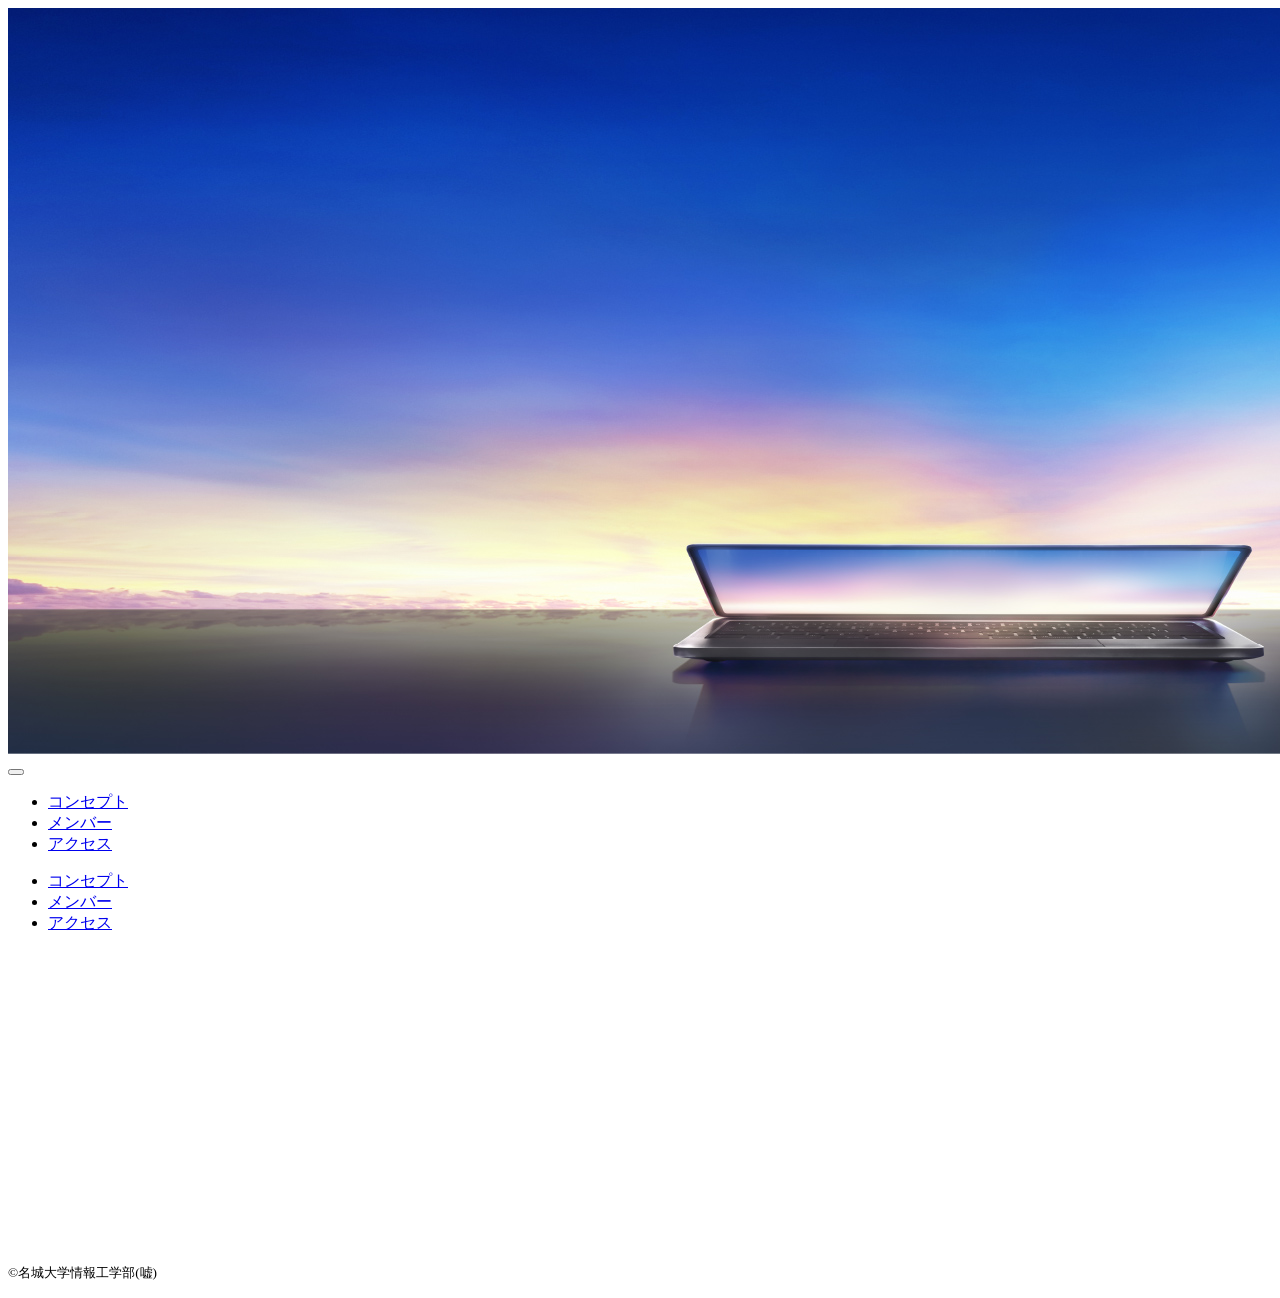
==== common.html @ b338ed4c "Add files via upload" ====
<!DOCTYPE html>
<html>
    <head>
        <meta charset="UTF-8">
        <title>名城大学情報工学部非公式HP</title>
        <meta name="description" content="ページの概要">
        <meta name="viewport" content="width=device-width">
        <script src="js/toggle-menu.js"></script>
        <link href="css/common.css" rel="stylesheet">
        <link rel="preconnect" href="https://fonts.googleapis.com">
        <link rel="preconnect" href="https://fonts.gstatic.com" crossorigin>
        <link href="https://fonts.googleapis.com/css2?family=Cherry+Bomb+One&display=swap" rel="stylesheet">    
    </head>
    <body>
        <header class="header">
            <div class="header-inner">
                <a class="header-logo" href="index.html">
                    <img src="images/common/logo.png" alt="ロゴ">
                </a>
                <button class="toggle-menu-button"></button>
                <div class="header-site-menu">
                    <nav class="site-menu">
                        <ul>
                            <li><a href="concept.html">コンセプト</a></li>
                            <li><a href="members.html">メンバー</a></li>
                            <li><a href="access.html">アクセス</a></li>
                        </ul>
                    </nav>
                </div>
            </div>
        </header>
        <main class="main"></main>
        <footer class="footer">
            <nav class="site-menu">
                <ul>
                    <li><a href="concept.html">コンセプト</a></li>
                    <li><a href="members.html">メンバー</a></li>
                    <li><a href="access.html">アクセス</a></li>
                </ul>
            </nav>
            <a class="footer-logo" href="index.html">
                <img src="images/common/logo_footer.png" alt="ロゴ">
            </a>
            <p class="copyright"><small>&copy;名城大学情報工学部(嘘)</small></p>
        </footer>
    </body>
</html>
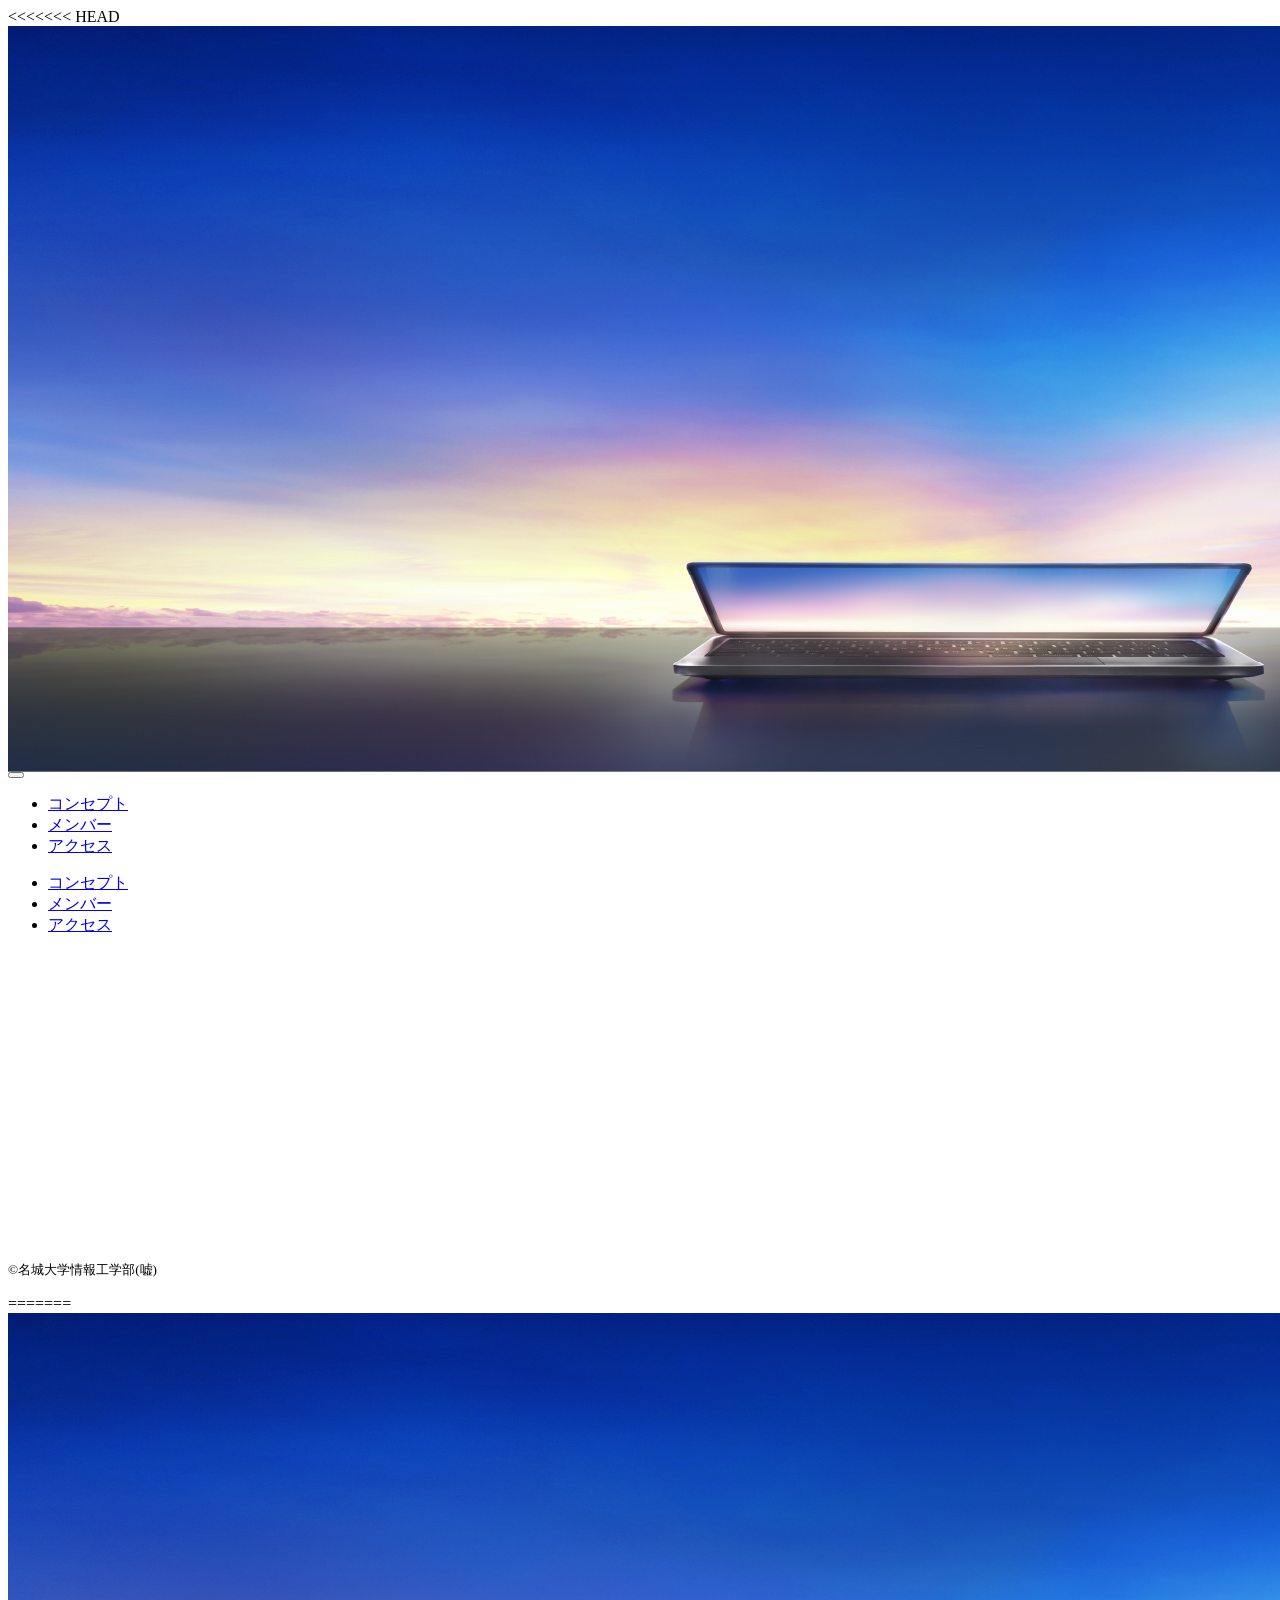
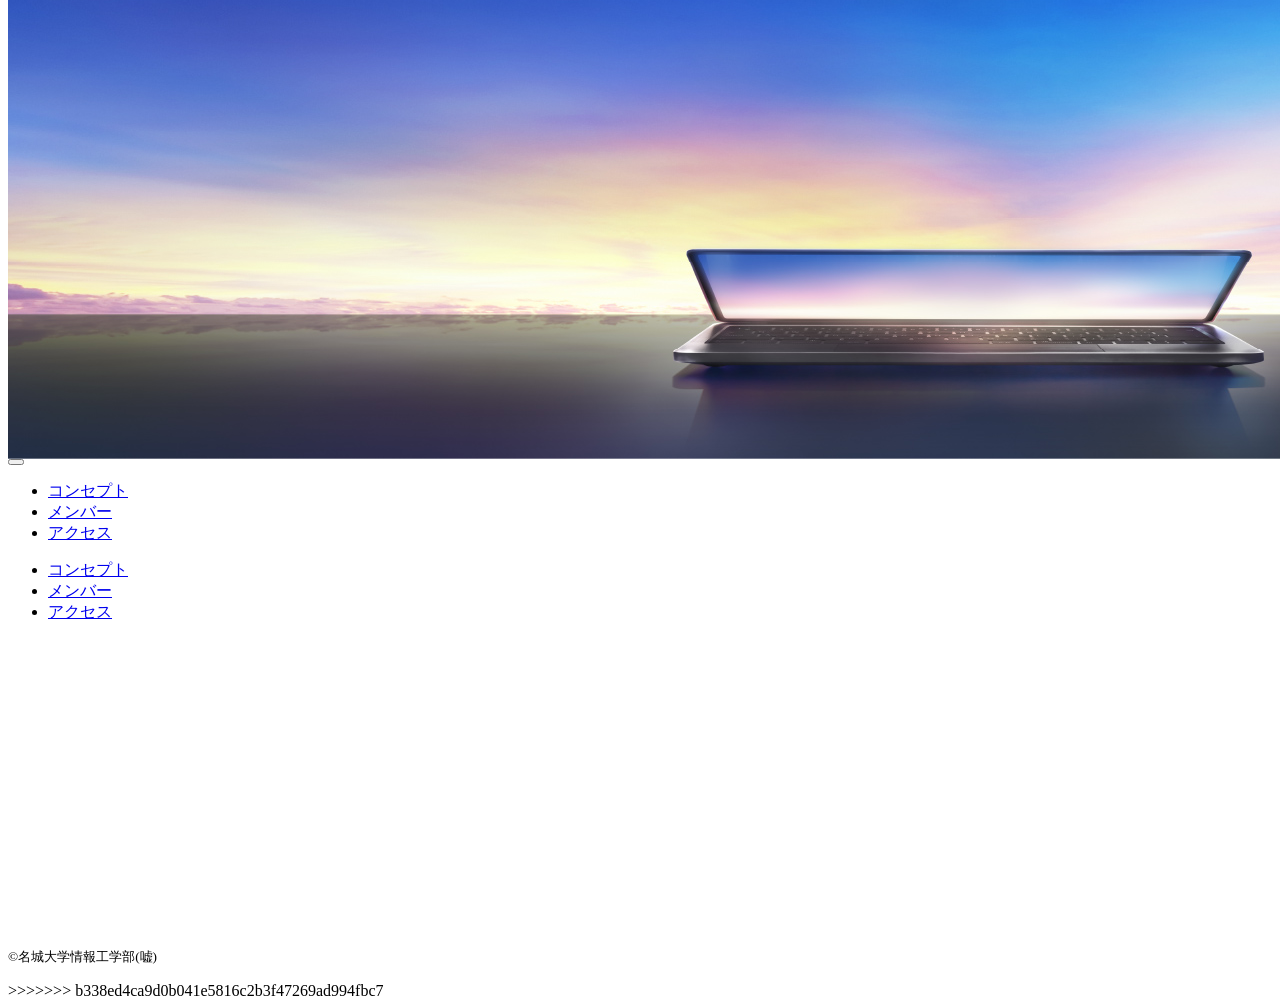
==== commit b16c6783: "Resolve merge conflicts in HTML and JS Remove merge conflict markers and consolidate changes in comm" ====
--- a/common.html
+++ b/common.html
@@ -1,47 +1,96 @@
-<!DOCTYPE html>
-<html>
-    <head>
-        <meta charset="UTF-8">
-        <title>名城大学情報工学部非公式HP</title>
-        <meta name="description" content="ページの概要">
-        <meta name="viewport" content="width=device-width">
-        <script src="js/toggle-menu.js"></script>
-        <link href="css/common.css" rel="stylesheet">
-        <link rel="preconnect" href="https://fonts.googleapis.com">
-        <link rel="preconnect" href="https://fonts.gstatic.com" crossorigin>
-        <link href="https://fonts.googleapis.com/css2?family=Cherry+Bomb+One&display=swap" rel="stylesheet">    
-    </head>
-    <body>
-        <header class="header">
-            <div class="header-inner">
-                <a class="header-logo" href="index.html">
-                    <img src="images/common/logo.png" alt="ロゴ">
-                </a>
-                <button class="toggle-menu-button"></button>
-                <div class="header-site-menu">
-                    <nav class="site-menu">
-                        <ul>
-                            <li><a href="concept.html">コンセプト</a></li>
-                            <li><a href="members.html">メンバー</a></li>
-                            <li><a href="access.html">アクセス</a></li>
-                        </ul>
-                    </nav>
-                </div>
-            </div>
-        </header>
-        <main class="main"></main>
-        <footer class="footer">
-            <nav class="site-menu">
-                <ul>
-                    <li><a href="concept.html">コンセプト</a></li>
-                    <li><a href="members.html">メンバー</a></li>
-                    <li><a href="access.html">アクセス</a></li>
-                </ul>
-            </nav>
-            <a class="footer-logo" href="index.html">
-                <img src="images/common/logo_footer.png" alt="ロゴ">
-            </a>
-            <p class="copyright"><small>&copy;名城大学情報工学部(嘘)</small></p>
-        </footer>
-    </body>
+<<<<<<< HEAD
+<!DOCTYPE html>
+<html>
+    <head>
+        <meta charset="UTF-8">
+        <title>名城大学情報工学部非公式HP</title>
+        <meta name="description" content="ページの概要">
+        <meta name="viewport" content="width=device-width">
+        <script src="js/toggle-menu.js"></script>
+        <link href="css/common.css" rel="stylesheet">
+        <link rel="preconnect" href="https://fonts.googleapis.com">
+        <link rel="preconnect" href="https://fonts.gstatic.com" crossorigin>
+        <link href="https://fonts.googleapis.com/css2?family=Cherry+Bomb+One&display=swap" rel="stylesheet">    
+    </head>
+    <body>
+        <header class="header">
+            <div class="header-inner">
+                <a class="header-logo" href="index.html">
+                    <img src="images/common/logo.png" alt="ロゴ">
+                </a>
+                <button class="toggle-menu-button"></button>
+                <div class="header-site-menu">
+                    <nav class="site-menu">
+                        <ul>
+                            <li><a href="concept.html">コンセプト</a></li>
+                            <li><a href="members.html">メンバー</a></li>
+                            <li><a href="access.html">アクセス</a></li>
+                        </ul>
+                    </nav>
+                </div>
+            </div>
+        </header>
+        <main class="main"></main>
+        <footer class="footer">
+            <nav class="site-menu">
+                <ul>
+                    <li><a href="concept.html">コンセプト</a></li>
+                    <li><a href="members.html">メンバー</a></li>
+                    <li><a href="access.html">アクセス</a></li>
+                </ul>
+            </nav>
+            <a class="footer-logo" href="index.html">
+                <img src="images/common/logo_footer.png" alt="ロゴ">
+            </a>
+            <p class="copyright"><small>&copy;名城大学情報工学部(嘘)</small></p>
+        </footer>
+    </body>
+=======
+<!DOCTYPE html>
+<html>
+    <head>
+        <meta charset="UTF-8">
+        <title>名城大学情報工学部非公式HP</title>
+        <meta name="description" content="ページの概要">
+        <meta name="viewport" content="width=device-width">
+        <script src="js/toggle-menu.js"></script>
+        <link href="css/common.css" rel="stylesheet">
+        <link rel="preconnect" href="https://fonts.googleapis.com">
+        <link rel="preconnect" href="https://fonts.gstatic.com" crossorigin>
+        <link href="https://fonts.googleapis.com/css2?family=Cherry+Bomb+One&display=swap" rel="stylesheet">    
+    </head>
+    <body>
+        <header class="header">
+            <div class="header-inner">
+                <a class="header-logo" href="index.html">
+                    <img src="images/common/logo.png" alt="ロゴ">
+                </a>
+                <button class="toggle-menu-button"></button>
+                <div class="header-site-menu">
+                    <nav class="site-menu">
+                        <ul>
+                            <li><a href="concept.html">コンセプト</a></li>
+                            <li><a href="members.html">メンバー</a></li>
+                            <li><a href="access.html">アクセス</a></li>
+                        </ul>
+                    </nav>
+                </div>
+            </div>
+        </header>
+        <main class="main"></main>
+        <footer class="footer">
+            <nav class="site-menu">
+                <ul>
+                    <li><a href="concept.html">コンセプト</a></li>
+                    <li><a href="members.html">メンバー</a></li>
+                    <li><a href="access.html">アクセス</a></li>
+                </ul>
+            </nav>
+            <a class="footer-logo" href="index.html">
+                <img src="images/common/logo_footer.png" alt="ロゴ">
+            </a>
+            <p class="copyright"><small>&copy;名城大学情報工学部(嘘)</small></p>
+        </footer>
+    </body>
+>>>>>>> b338ed4ca9d0b041e5816c2b3f47269ad994fbc7
 </html>
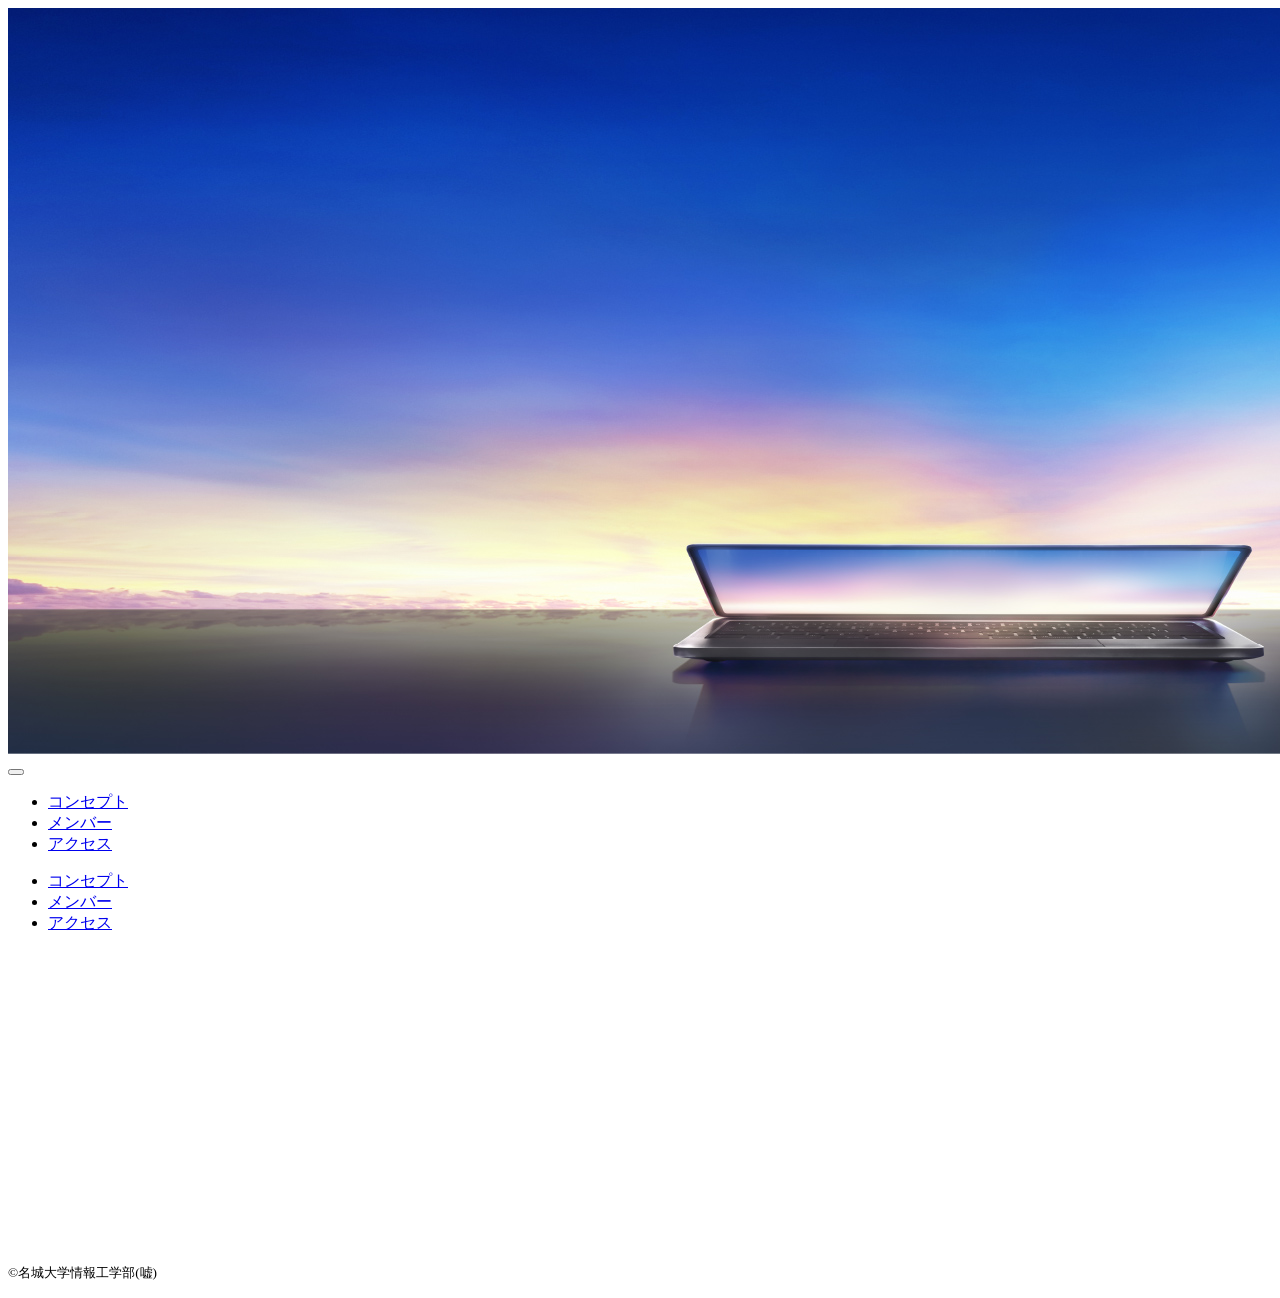
==== commit 8608d8af: "Resolve merge conflicts; consolidate menu styles" ====
--- a/common.html
+++ b/common.html
@@ -1,4 +1,3 @@
-<<<<<<< HEAD
 <!DOCTYPE html>
 <html>
     <head>
@@ -45,52 +44,4 @@
             <p class="copyright"><small>&copy;名城大学情報工学部(嘘)</small></p>
         </footer>
     </body>
-=======
-<!DOCTYPE html>
-<html>
-    <head>
-        <meta charset="UTF-8">
-        <title>名城大学情報工学部非公式HP</title>
-        <meta name="description" content="ページの概要">
-        <meta name="viewport" content="width=device-width">
-        <script src="js/toggle-menu.js"></script>
-        <link href="css/common.css" rel="stylesheet">
-        <link rel="preconnect" href="https://fonts.googleapis.com">
-        <link rel="preconnect" href="https://fonts.gstatic.com" crossorigin>
-        <link href="https://fonts.googleapis.com/css2?family=Cherry+Bomb+One&display=swap" rel="stylesheet">    
-    </head>
-    <body>
-        <header class="header">
-            <div class="header-inner">
-                <a class="header-logo" href="index.html">
-                    <img src="images/common/logo.png" alt="ロゴ">
-                </a>
-                <button class="toggle-menu-button"></button>
-                <div class="header-site-menu">
-                    <nav class="site-menu">
-                        <ul>
-                            <li><a href="concept.html">コンセプト</a></li>
-                            <li><a href="members.html">メンバー</a></li>
-                            <li><a href="access.html">アクセス</a></li>
-                        </ul>
-                    </nav>
-                </div>
-            </div>
-        </header>
-        <main class="main"></main>
-        <footer class="footer">
-            <nav class="site-menu">
-                <ul>
-                    <li><a href="concept.html">コンセプト</a></li>
-                    <li><a href="members.html">メンバー</a></li>
-                    <li><a href="access.html">アクセス</a></li>
-                </ul>
-            </nav>
-            <a class="footer-logo" href="index.html">
-                <img src="images/common/logo_footer.png" alt="ロゴ">
-            </a>
-            <p class="copyright"><small>&copy;名城大学情報工学部(嘘)</small></p>
-        </footer>
-    </body>
->>>>>>> b338ed4ca9d0b041e5816c2b3f47269ad994fbc7
 </html>
